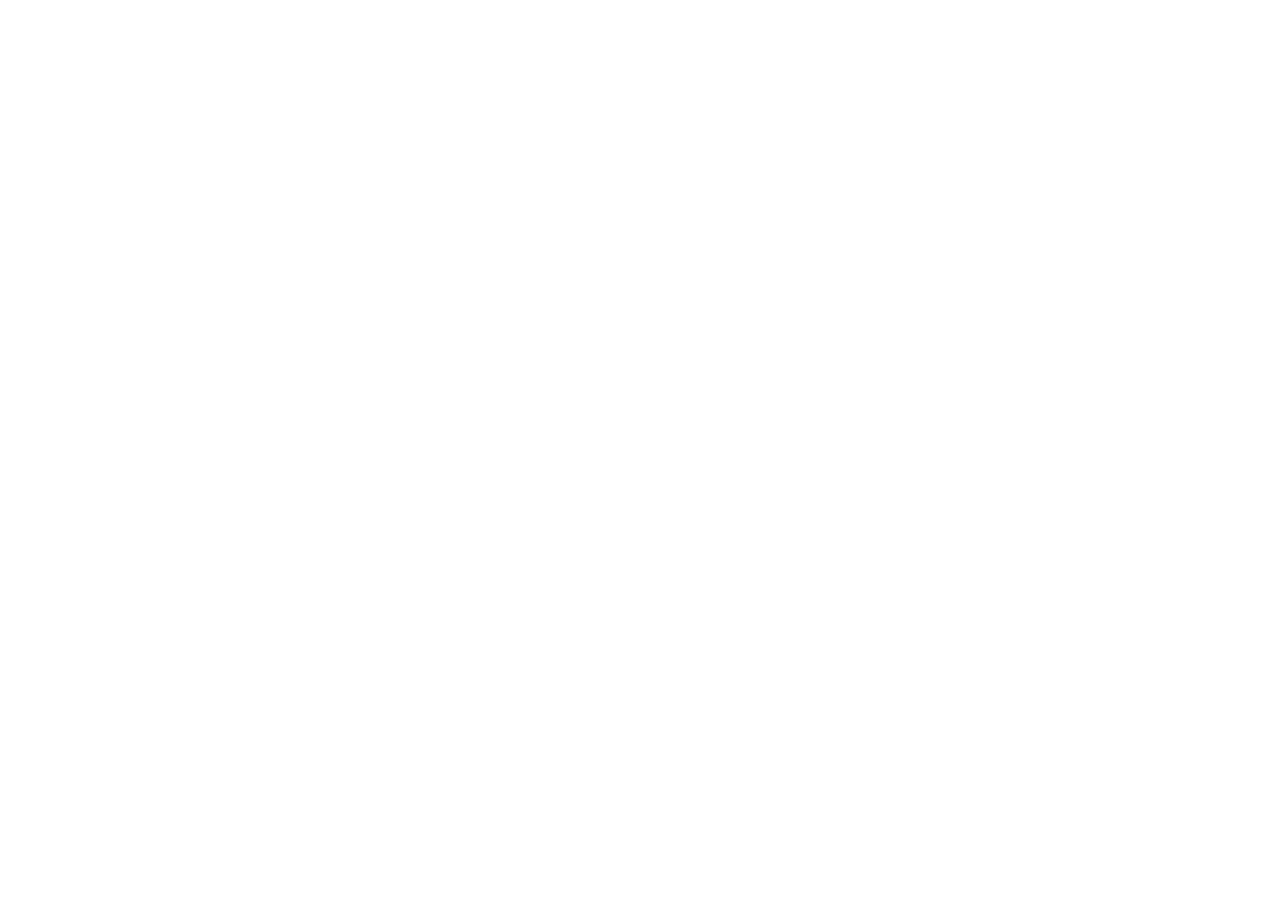
==== assets/index.html @ 9b532dd3 "inicio do desenvolvimento do html" ====
<!DOCTYPE html>
<html lang="en">
<head>
    <meta charset="UTF-8">
    <meta name="viewport" content="width=device-width, initial-scale=1.0">
    <title>Receita de Omelete</title>
</head>
<body>
    
</body>
</html>
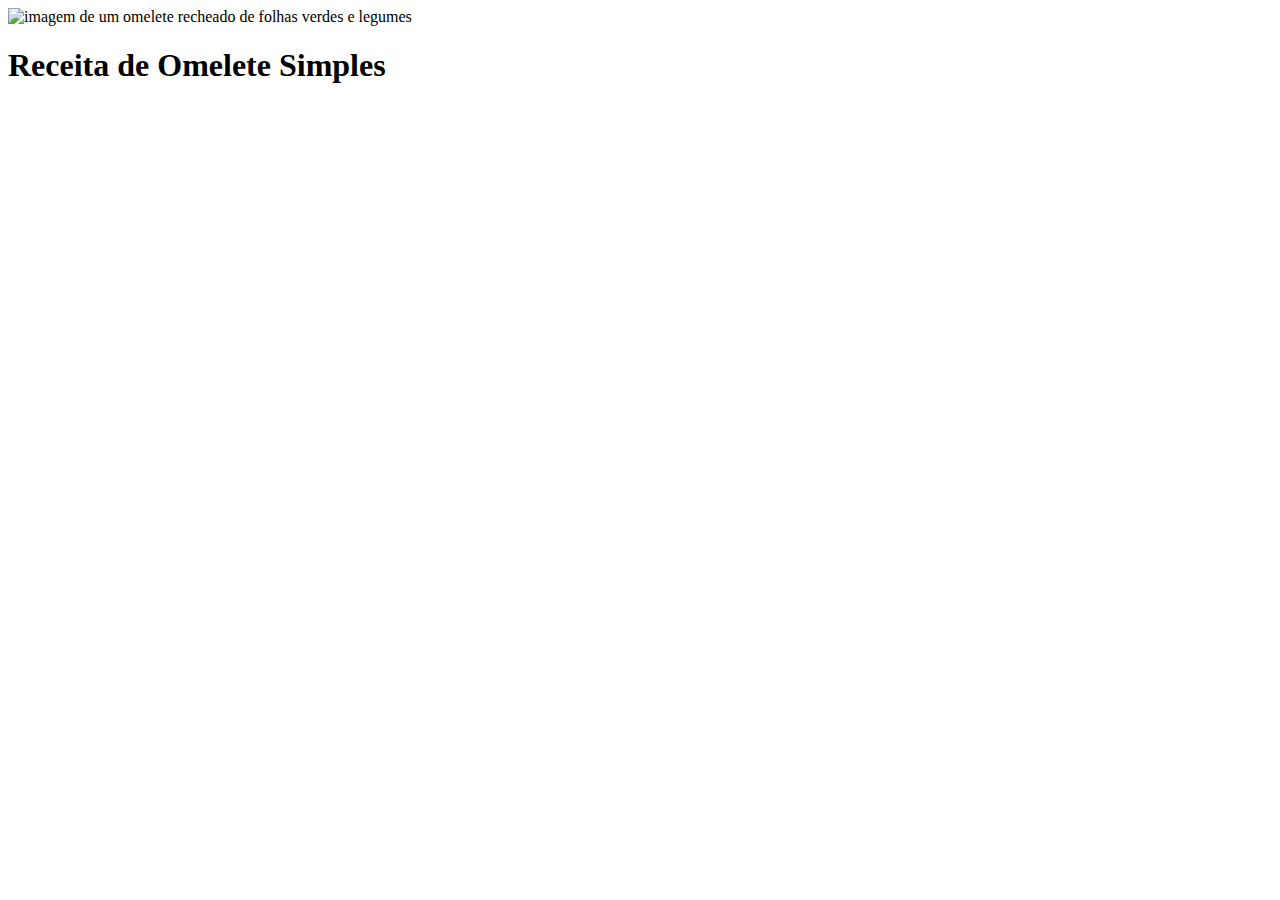
==== commit 782c4fbf: "segundo commit do HTML" ====
--- a/assets/index.html
+++ b/assets/index.html
@@ -6,6 +6,10 @@
     <title>Receita de Omelete</title>
 </head>
 <body>
-    
+    <div>
+        <img src="./image-omelette.jpeg" alt="imagem de um omelete recheado de folhas verdes e legumes">
+
+        <h1>Receita de Omelete Simples</h1>
+    </div>
 </body>
 </html>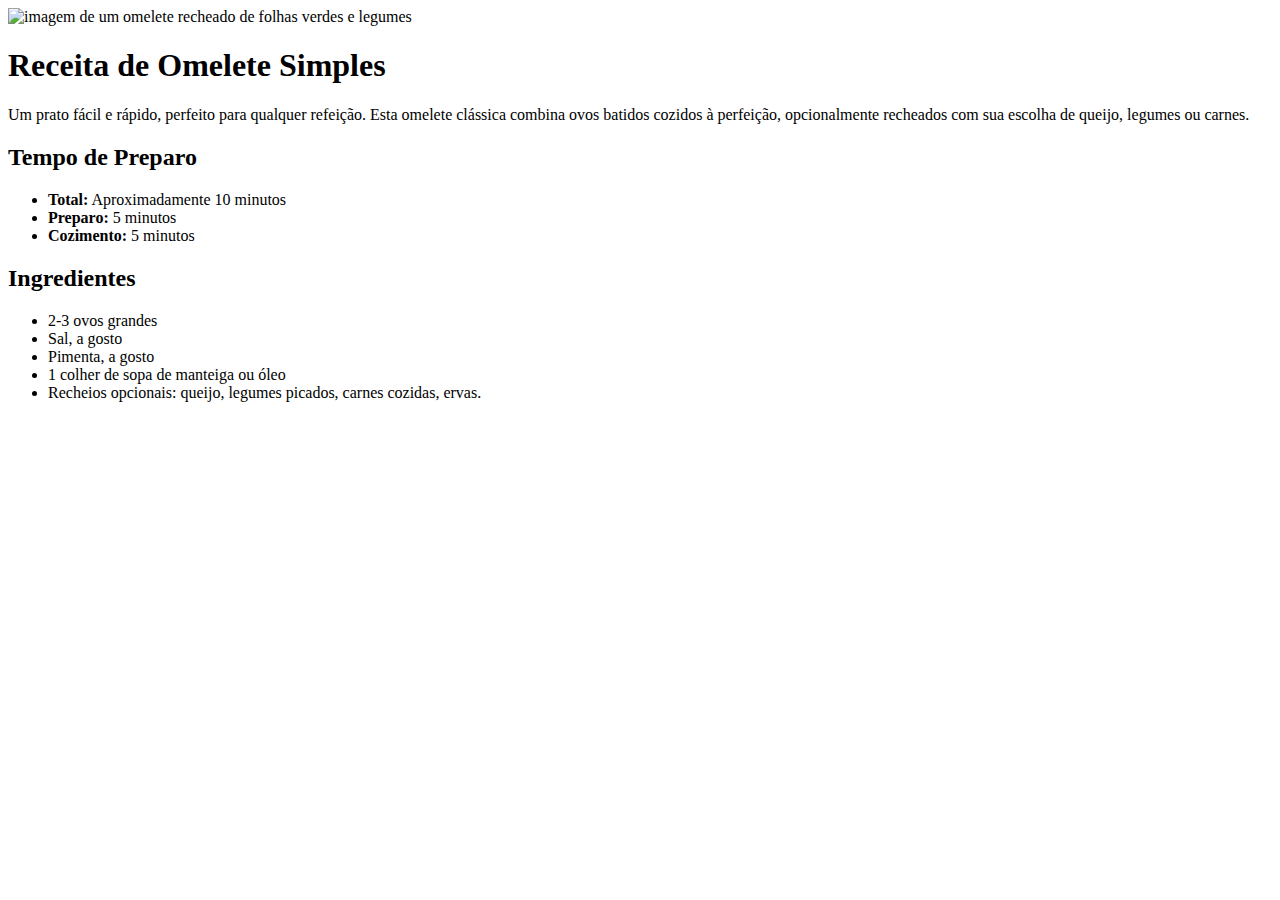
==== commit 67bf3764: "terceiro commit do HTML" ====
--- a/assets/index.html
+++ b/assets/index.html
@@ -10,6 +10,35 @@
         <img src="./image-omelette.jpeg" alt="imagem de um omelete recheado de folhas verdes e legumes">
 
         <h1>Receita de Omelete Simples</h1>
+        <p>Um prato fácil e rápido, perfeito para qualquer refeição. Esta omelete clássica combina ovos batidos cozidos à perfeição, opcionalmente recheados com sua escolha de queijo, legumes ou carnes.</p>
+
+        <div>
+            <h2>Tempo de Preparo</h2>
+
+            <ul>
+                <li>
+                    <strong>Total:</strong> Aproximadamente 10 minutos
+                </li>
+                <li>
+                    <strong>Preparo:</strong> 5 minutos
+                
+                </li>
+                <li>
+                        <strong>Cozimento:</strong> 5 minutos
+                </li>
+            </ul>
+        </div>
+
+        <div>
+            <h2>Ingredientes</h2>
+            <ul>
+                <li>2-3 ovos grandes</li>
+                <li>Sal, a gosto</li>
+                <li>Pimenta, a gosto</li>
+                <li>1 colher de sopa de manteiga ou óleo</li>
+                <li>Recheios opcionais: queijo, legumes picados, carnes cozidas, ervas.</li>
+            </ul>
+        </div>
     </div>
 </body>
 </html>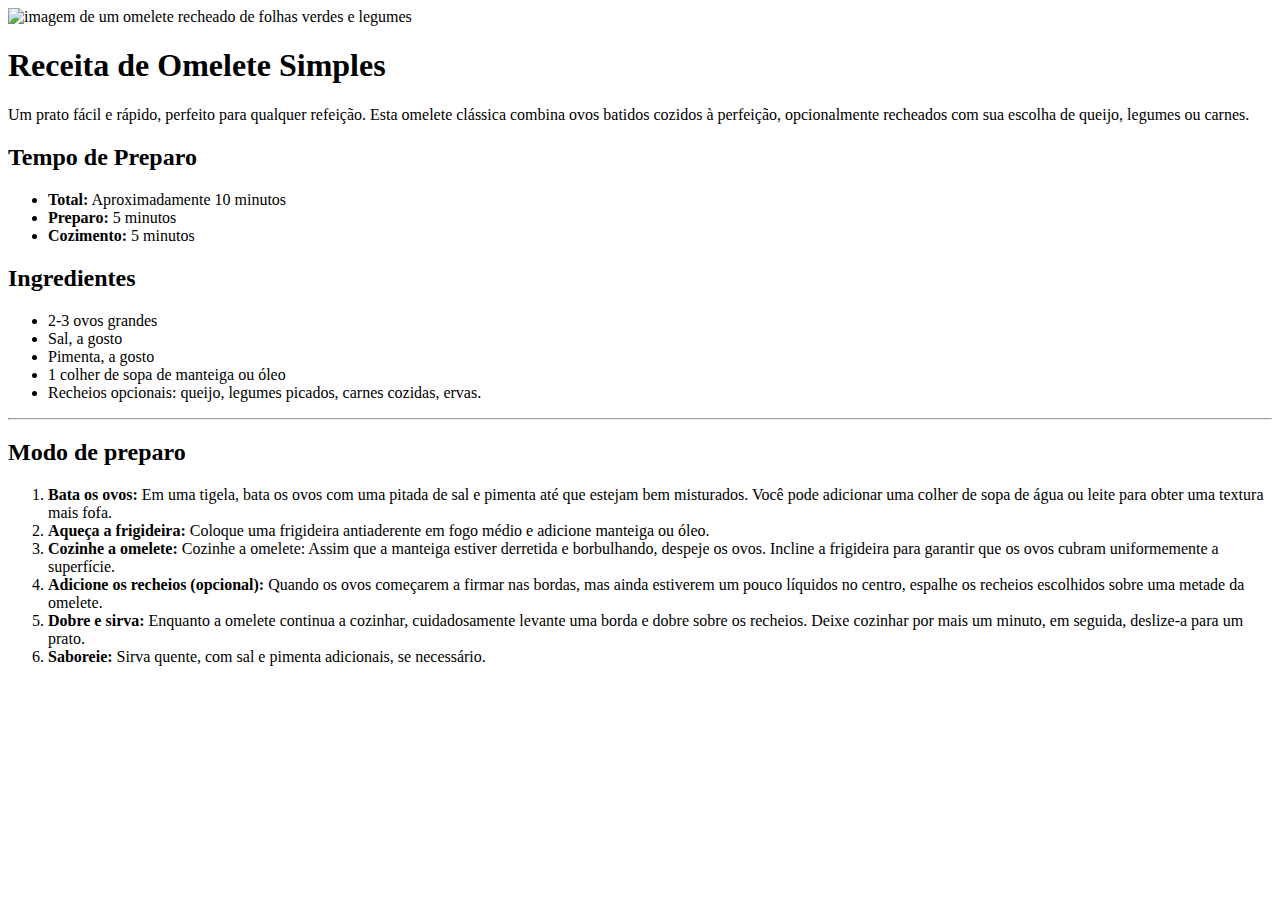
==== commit c3c02208: "quarto commit do HTML" ====
--- a/assets/index.html
+++ b/assets/index.html
@@ -39,6 +39,33 @@
                 <li>Recheios opcionais: queijo, legumes picados, carnes cozidas, ervas.</li>
             </ul>
         </div>
+
+        <hr>
+
+        <div>
+            <h2>Modo de preparo</h2>
+
+            <ol>
+                <li>
+                    <strong>Bata os ovos:</strong> Em uma tigela, bata os ovos com uma pitada de sal e pimenta até que estejam bem misturados. Você pode adicionar uma colher de sopa de água ou leite para obter uma textura mais fofa.
+                </li>
+                <li>
+                    <strong>Aqueça a frigideira:</strong>  Coloque uma frigideira antiaderente em fogo médio e adicione manteiga ou óleo.
+                </li>
+                <li>
+                    <strong>Cozinhe a omelete:</strong> Cozinhe a omelete: Assim que a manteiga estiver derretida e borbulhando, despeje os ovos. Incline a frigideira para garantir que os ovos cubram uniformemente a superfície.
+                </li>
+                <li>
+                    <strong>Adicione os recheios (opcional):</strong> Quando os ovos começarem a firmar nas bordas, mas ainda estiverem um pouco líquidos no centro, espalhe os recheios escolhidos sobre uma metade da omelete.
+                </li>
+                <li>
+                    <strong>Dobre e sirva:</strong> Enquanto a omelete continua a cozinhar, cuidadosamente levante uma borda e dobre sobre os recheios. Deixe cozinhar por mais um minuto, em seguida, deslize-a para um prato.
+                </li>
+                <li>
+                    <strong>Saboreie:</strong> Sirva quente, com sal e pimenta adicionais, se necessário.
+                </li>
+            </ol>
+        </div>
     </div>
 </body>
 </html>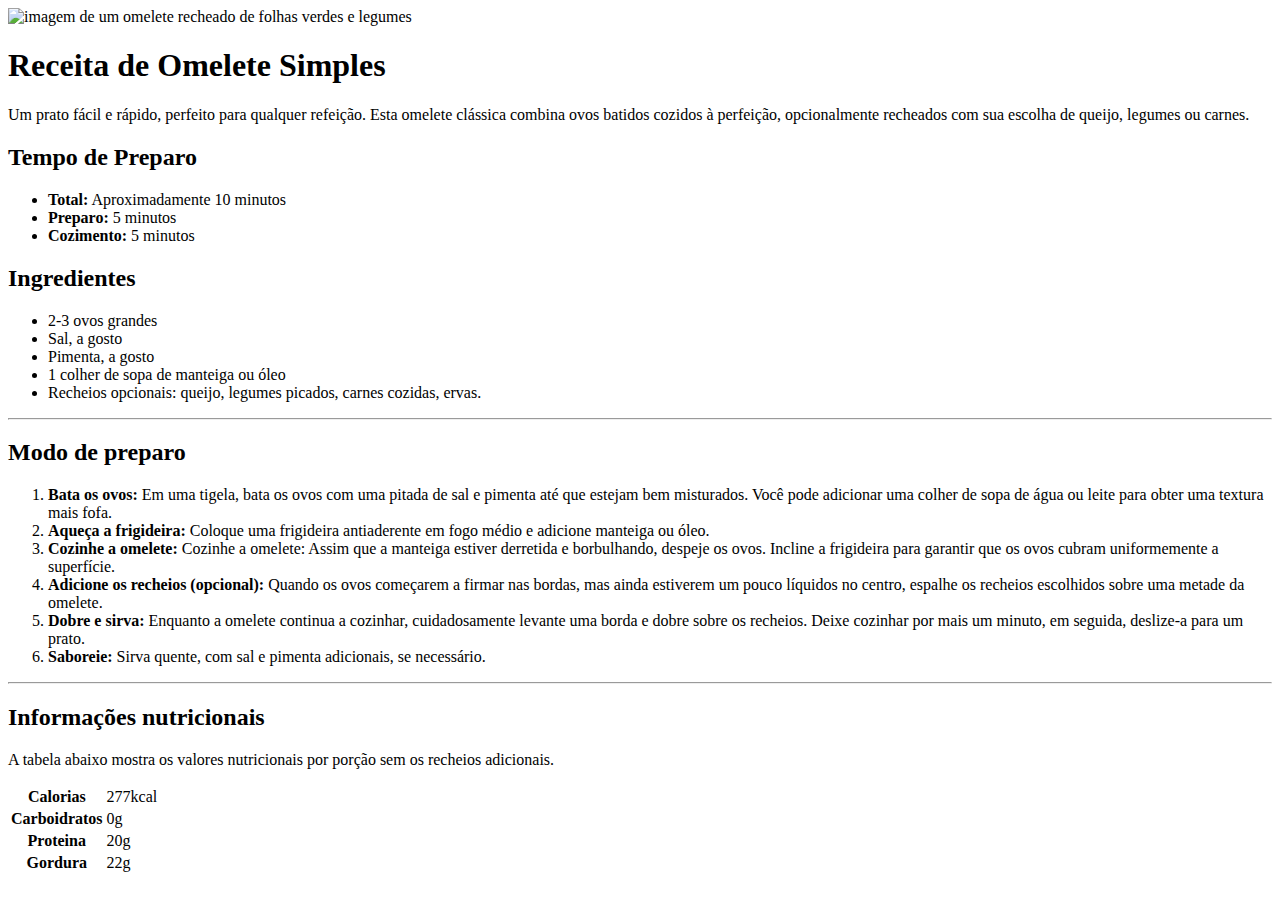
==== commit b21777f7: "quinto commit do HTML" ====
--- a/assets/index.html
+++ b/assets/index.html
@@ -66,6 +66,33 @@
                 </li>
             </ol>
         </div>
+
+        <hr>
+
+        <div>
+            <h2>Informações nutricionais</h2>
+
+            <p>A tabela abaixo mostra os valores nutricionais por porção sem os recheios adicionais.</p>
+
+            <table>
+                <tr>
+                    <th>Calorias</th>
+                    <td>277kcal</td>
+                </tr>
+                <tr>
+                    <th>Carboidratos</th>
+                    <td>0g</td>
+                </tr>
+                <tr>
+                    <th>Proteina</th>
+                    <td>20g</td>
+                </tr>
+                <tr>
+                    <th>Gordura</th>
+                    <td>22g</td>
+                </tr>
+            </table>
+        </div>
     </div>
 </body>
 </html>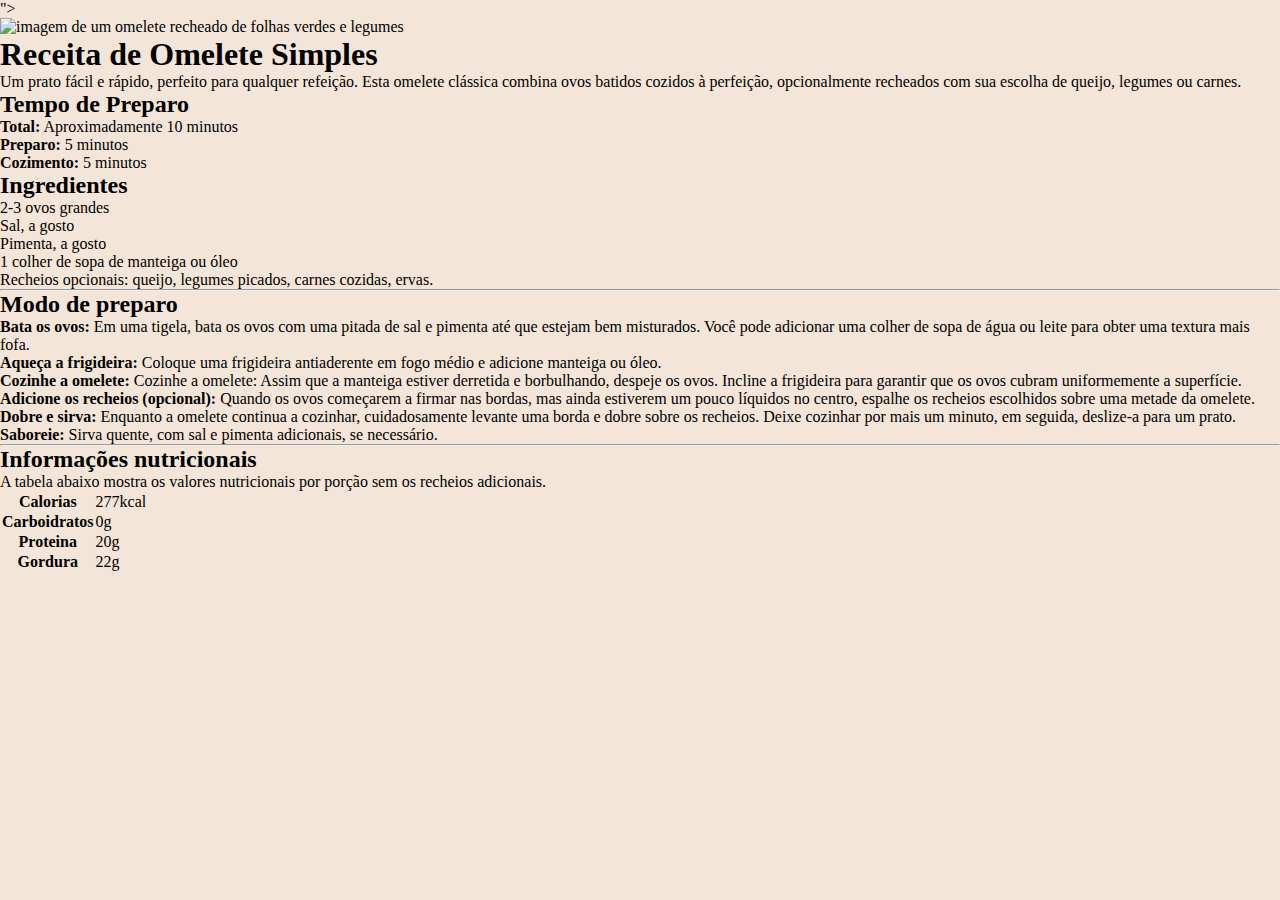
==== commit bccbf54a: "primeiro commit do CSS" ====
--- a/assets/index.html
+++ b/assets/index.html
@@ -3,6 +3,10 @@
 <head>
     <meta charset="UTF-8">
     <meta name="viewport" content="width=device-width, initial-scale=1.0">
+    <link rel="stylesheet" href="<link rel="preconnect" href="https://fonts.googleapis.com">
+    <link rel="preconnect" href="https://fonts.gstatic.com" crossorigin>
+    <link href="https://fonts.googleapis.com/css2?family=Lora:ital,wght@0,400..700;1,400..700&family=Outfit:wght@100..900&display=swap" rel="stylesheet">">
+    <link rel="stylesheet" href="style.css">
     <title>Receita de Omelete</title>
 </head>
 <body>
--- a/assets/style.css
+++ b/assets/style.css
@@ -0,0 +1,9 @@
+* {
+    margin: 0;
+    padding: 0;
+    box-sizing: border-box;
+}
+
+body {
+    background-color: #f3e5d7;
+}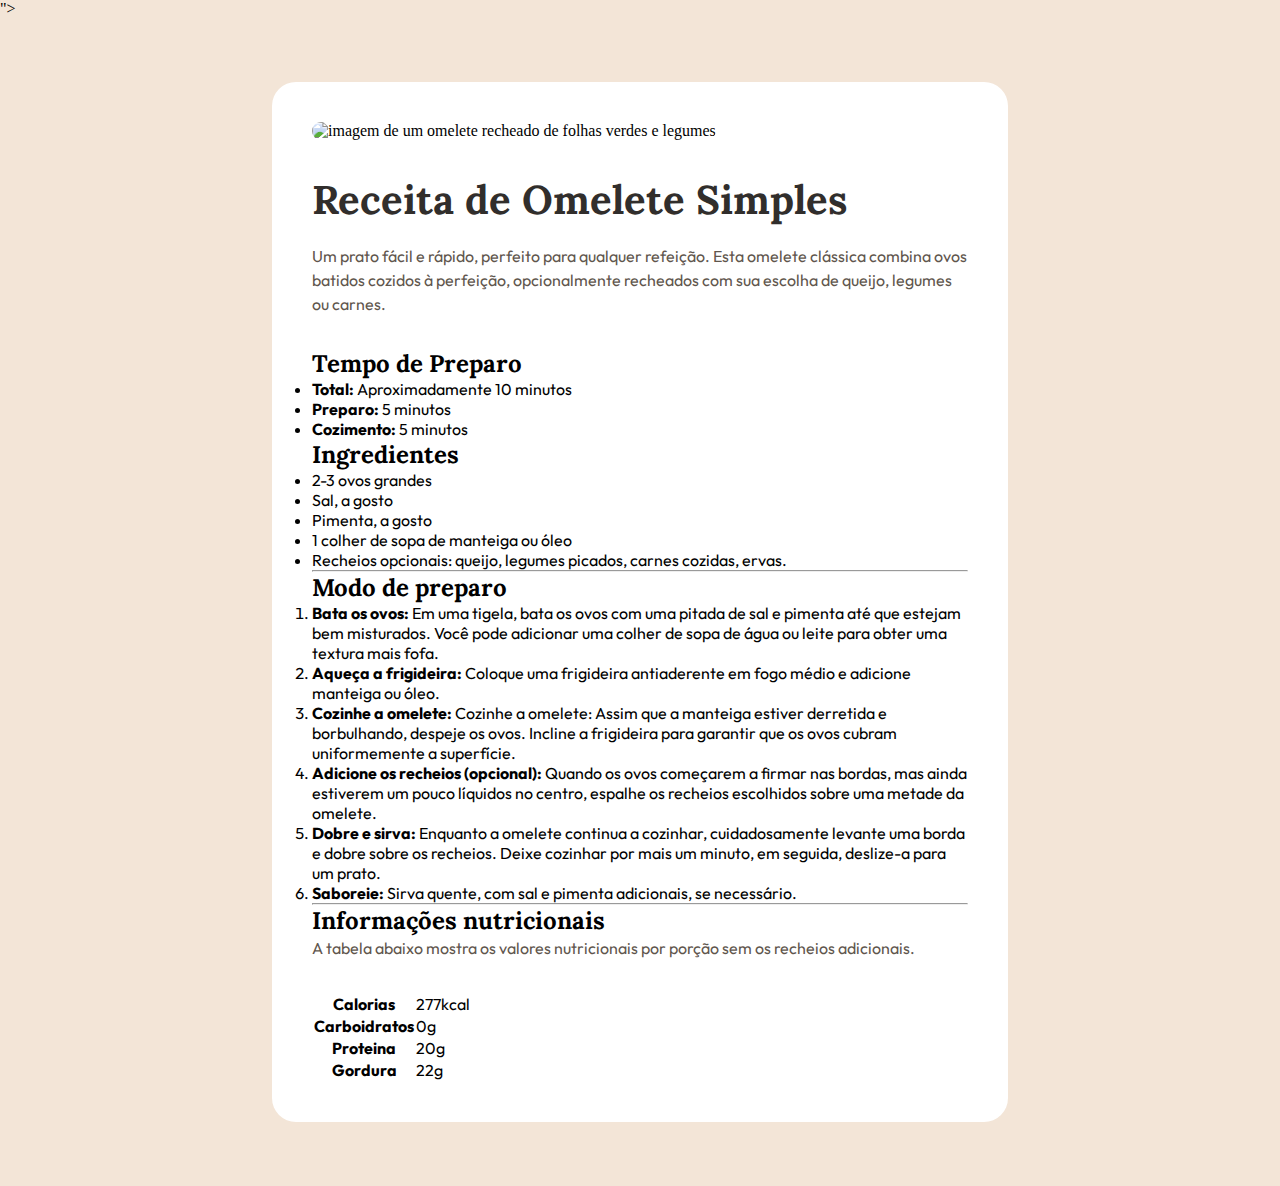
==== commit ca772ae9: "quinto commit do CSS" ====
--- a/assets/index.html
+++ b/assets/index.html
@@ -16,7 +16,7 @@
         <h1>Receita de Omelete Simples</h1>
         <p>Um prato fácil e rápido, perfeito para qualquer refeição. Esta omelete clássica combina ovos batidos cozidos à perfeição, opcionalmente recheados com sua escolha de queijo, legumes ou carnes.</p>
 
-        <div>
+        <div class="tempo">
             <h2>Tempo de Preparo</h2>
 
             <ul>
@@ -33,7 +33,7 @@
             </ul>
         </div>
 
-        <div>
+        <div class="ingredientes">
             <h2>Ingredientes</h2>
             <ul>
                 <li>2-3 ovos grandes</li>
@@ -46,7 +46,7 @@
 
         <hr>
 
-        <div>
+        <div class="modo">
             <h2>Modo de preparo</h2>
 
             <ol>
@@ -73,7 +73,7 @@
 
         <hr>
 
-        <div>
+        <div class="informacoes">
             <h2>Informações nutricionais</h2>
 
             <p>A tabela abaixo mostra os valores nutricionais por porção sem os recheios adicionais.</p>
--- a/assets/style.css
+++ b/assets/style.css
@@ -6,4 +6,40 @@
 
 body {
     background-color: #f3e5d7;
+}
+
+body > div {
+    background-color: #fff;
+    max-width: 736px;
+    margin-inline: auto;
+    margin-block: 64px;
+    padding: 40px;
+    border-radius: 24px;
+}
+
+div img {
+    width: 100%;
+    border-radius: 12px;
+    margin-bottom: 40px;
+}
+
+h1, h2 {
+    font-family: 'lora', 'serif';
+}
+
+h1 {
+    font-size: 40px;
+    color: #312e2c;
+    line-height: 100%;
+    margin-bottom: 24px;
+}
+
+p, li, th, td {
+    font-family: 'Outfit', sans-serif;
+}
+
+p {
+    color: #5f564d;
+    line-height: 150%;
+    margin-bottom: 32px;
 }